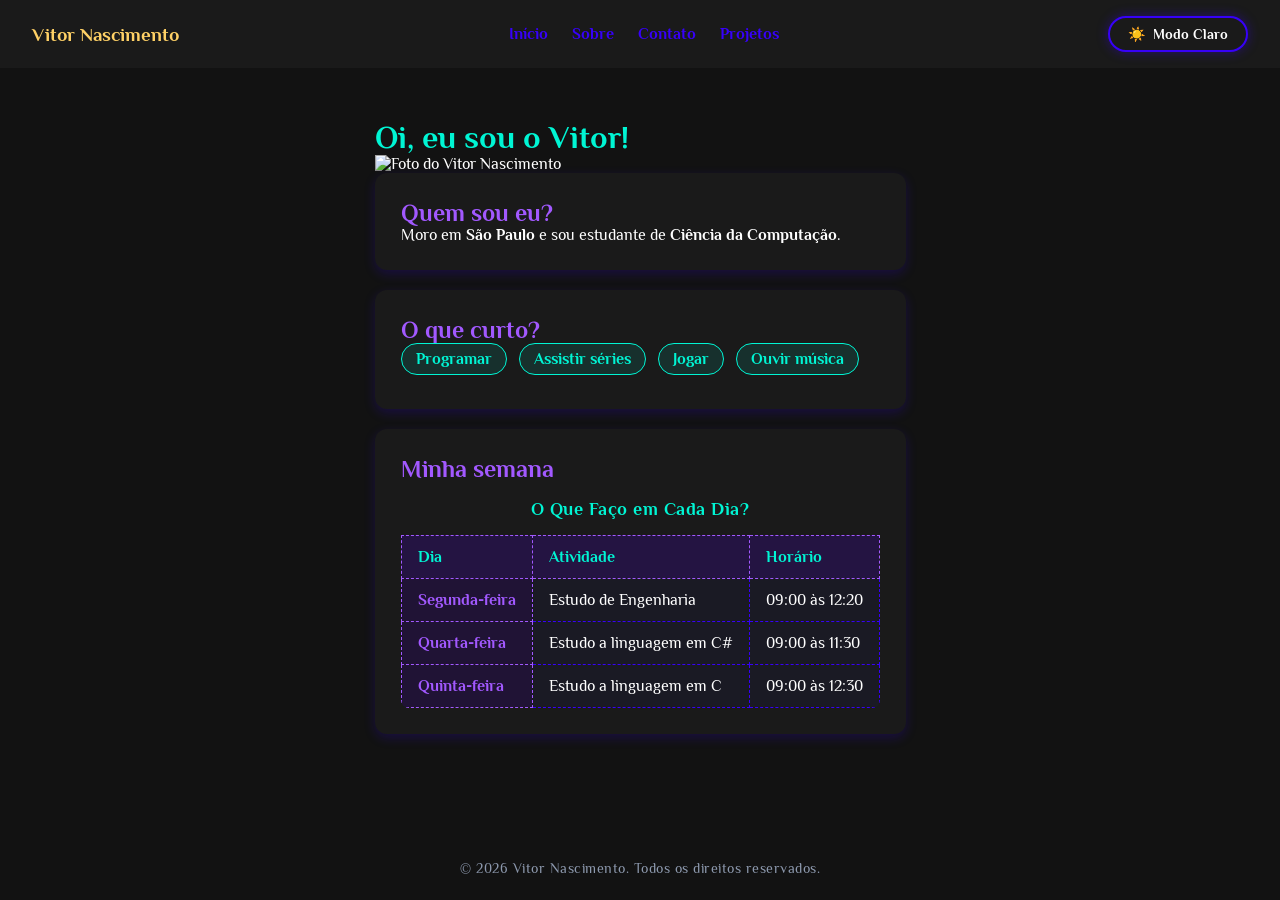
==== sobre.html @ a409567e "primeiraaulacurso" ====
<!DOCTYPE html>
<html lang="pt-BR">
  <head>
    <!-- METADADOS E CODIFICAÇÃO DA PÁGINA -->
    <meta charset="UTF-8">
    <meta name="viewport" content="width=device-width, initial-scale=1.0">
    <title>Sobre mim | Vitor Nascimento</title> 

    <!-- FONTES EXTERNAS (GOOGLE FONTS) -->
    <link rel="preconnect" href="https://fonts.googleapis.com">
    <link rel="preconnect" href="https://fonts.gstatic.com" crossorigin>
    <link href="https://fonts.googleapis.com/css2?family=Philosopher:ital,wght@0,400;0,700;1,400;1,700&display=swap" rel="stylesheet">

    <!-- FOLHA DE ESTILOS CSS -->
    <link rel="stylesheet" href="custompagecss/styles.css">
  </head>
    
  <body>
    <!-- CABEÇALHO: NOME, MENU DE NAVEGAÇÃO E BOTÃO DE TEMA -->
    <header>
      <h3 class="title"><strong>Vitor Nascimento</strong></h3>
      <nav>
        <a href="index.html">Início</a>
        <a href="sobre.html">Sobre</a>
        <a href="contato.html">Contato</a>
        <a href="projetos.html">Projetos</a>
      </nav>
      <button id="tema">Modo Escuro</button>
    </header>
    
    <!-- CONTEÚDO PRINCIPAL: APRESENTAÇÃO, INTERESSES E TABELA DA SEMANA -->
    <main>
      <h1>Oi, eu sou o Vitor!</h1>
      <!-- FOTO DE PERFIL (Caminho corrigido para o padrão web) -->
      <img src="imagens/minha foto.jpg" alt="Foto do Vitor Nascimento" width="80" height="90">
      
      <!-- CARTÃO: QUEM SOU EU -->
      <section class="card">
        <h2>Quem sou eu?</h2>
        <p>Moro em <strong>São Paulo</strong> e sou estudante de <strong>Ciência da Computação</strong>.</p>
      </section>
      
      <!-- CARTÃO: O QUE CURTO (INTERESSES) -->
      <section class="card">
        <h2>O que curto?</h2>
        <ul class="gostos"> 
          <li>Programar</li>
          <li>Assistir séries</li>
          <li>Jogar</li>
          <li>Ouvir música</li>
        </ul>
      </section>
      
      <!-- CARTÃO: TABELA DE ROTINA DA SEMANA -->
      <section class="card">
        <h2>Minha semana</h2>
        <table>
          <caption>O Que Faço em Cada Dia?</caption>
          <thead>
            <tr>
              <th>Dia</th>
              <th>Atividade</th>
              <th>Horário</th>
            </tr>
          </thead>
          <tbody>
            <tr>
              <td class="dia-semana">Segunda-feira</td>
              <td>Estudo de Engenharia</td>
              <td>09:00 às 12:20</td>
            </tr>
            <tr>
              <td class="dia-semana">Quarta-feira</td>
              <td>Estudo a linguagem em C#</td>
              <td>09:00 às 11:30</td>
            </tr>
            <tr>
              <td class="dia-semana">Quinta-feira</td>
              <td>Estudo a linguagem em C</td>
              <td>09:00 às 12:30</td>
            </tr>
          </tbody>
        </table>
      </section>
    </main>
    
    <!-- RODAPÉ DA PÁGINA -->
    <footer>
      <p class="copyright">&copy; 2026 Vitor Nascimento. Todos os direitos reservados.</p>
    </footer>

    <!-- FICHEIRO DE SCRIPT JAVASCRIPT -->
    <script src="js/script.js"></script>
  </body>
</html>
---- custompagecss/styles.css ----
/* =========================================================
   --- RESET GLOBAL E CONFIGURAÇÃO DA RAIZ (HTML/BODY) ---
   ========================================================= */

/* Fundo padrão escuro da página inteira */
html {
    height: 100%;
    margin: 0;
    padding: 0;
    background-color: #121212;
    transition: background-color 0.3s ease;
}

/* Fundo claro da página inteira quando o tema claro está ativo */
html.claro {
    background-color: #f5f1ea;
}

/* Reseta margens, preenchimentos e alinhamento globalmente */
* {
    margin: 0;
    padding: 0;
    box-sizing: border-box;
}

/* Corpo estruturado em Flexbox para manter o rodapé sempre no fundo */
body {
    font-family: 'Philosopher', sans-serif;
    min-height: 100vh;
    margin: 0;
    padding: 0;
    background-color: transparent;
    color: #ffffff;
    display: flex;
    flex-direction: column;
    justify-content: space-between;
    transition: color 0.3s ease;
}

/* Ajuste da cor do texto global no modo claro */
html.claro body {
    color: #2b2d42;
}


/* =========================================================
   --- CABEÇALHO E NAVEGAÇÃO ---
   ========================================================= */

/* Barra superior do site */
header {
    display: flex;
    justify-content: space-between;
    align-items: center;
    padding: 1rem 2rem;
    background-color: #1a1a1a;
    border: none;
    border-top: none;
}

/* Destaque do nome/logo no topo */
header h3,
.logo,
.nome-header {
    color: #ffd166;
    font-weight: bold;
    margin: 0;
    transition: color 0.3s ease;
}

/* Links do menu de navegação */
nav a {
    margin: 0 10px;
    text-decoration: none;
    color: #3701f9;
    font-weight: bold;
    transition: color 0.3s ease;
}

nav a:hover {
    color: #ffffff;
}


/* =========================================================
   --- CONTEÚDO PRINCIPAL E TIPOGRAFIA ---
   ========================================================= */

/* Bloco central de conteúdo das páginas */
main {
    padding: 2rem;
    max-width: 900px;
    margin: 0 auto;
}

/* Título principal (H1) */
h1 {
    color: #00f5d4;
    transition: color 0.3s ease;
}

/* Subtítulos (H2) */
h2 {
    color: #a259ff;
    transition: color 0.3s ease;
}


/* =========================================================
   --- CARTÕES E GRELHA DE PROJETOS ---
   ========================================================= */

/* Grelha de 2 colunas para os projetos */
.projetos {
    display: grid;
    grid-template-columns: repeat(2, 1fr);
    gap: 24px;
}

/* Estilo base dos cartões */
.card {
    background-color: #1a1a1a;
    padding: 26px;
    margin-bottom: 20px;
    border-radius: 12px;
    box-shadow: 0 4px 12px rgba(55, 1, 249, 0.2);
    transition: transform 0.3s ease, box-shadow 0.3s ease;
}

/* Efeito de movimento ao passar o rato no cartão */
.card:hover {
    transform: translateY(-6px);
    box-shadow: 0 12px 28px rgba(55, 1, 249, 0.45);
}


/* =========================================================
   --- LISTAS, BADGES E TABELAS ---
   ========================================================= */

/* Badges de gostos/interesses */
.gostos li {
    background-color: rgba(0, 245, 212, 0.1);
    color: #00f5d4;
    border: 1px solid #00f5d4;
    padding: 6px 14px;
    border-radius: 20px;
    margin-bottom: 8px;
    display: inline-block;
    margin-right: 8px;
    font-weight: bold;
}

/* Estrutura geral de tabelas */
table {
    width: 100%;
    border-collapse: collapse;
    margin-top: 1rem;
    border-radius: 8px;
    overflow: hidden;
}

/* Título/Legenda da tabela */
caption {
    font-size: 1.15rem;
    font-weight: bold;
    color: #00f5d4;
    text-align: center;
    margin-bottom: 16px;
    letter-spacing: 0.5px;
    transition: color 0.3s ease;
}

/* Cabeçalho da tabela */
th {
    background-color: #241442;
    color: #00f5d4;
    padding: 12px 16px;
    text-align: left;
    border: 1px dashed #a259ff;
    font-weight: bold;
}

/* Células da tabela */
td {
    background-color: #1a1a24;
    color: #ffffff;
    padding: 12px 16px;
    border: 1px dashed #3701f9;
}

/* Destaque para dias da semana na tabela */
td.dia-semana {
    color: #a259ff;
    font-weight: bold;
    background-color: #201335;
    border: 1px dashed #a259ff;
}

/* Efeito ao passar o rato nas linhas da tabela */
tr:hover td {
    background-color: #262636;
}


/* =========================================================
   --- FORMULÁRIOS E BOTÃO DE TEMA ---
   ========================================================= */

/* Campos de texto, selects e textareas */
input[type="text"],
input[type="email"],
input[type="tel"],
select,
textarea {
    color: #ffffff;
    background-color: #1a1a1a;
    border: 1px solid #3701f9;
    padding: 8px;
    border-radius: 6px;
    width: 100%;
    max-width: 400px;
    box-sizing: border-box;
}

textarea {
    height: 100px;
}

/* Botão de envio de formulário */
button[type="submit"] {
    background-color: #3701f9;
    color: #ffffff;
    border: none;
    padding: 10px 20px;
    border-radius: 6px;
    cursor: pointer;
    font-weight: bold;
    transition: background-color 0.3s ease;
}

button[type="submit"]:hover {
    background-color: #2a00c4;
}

/* Botão de alternância de modo escuro/claro */
#tema {
    display: inline-flex;
    align-items: center;
    justify-content: center;
    gap: 8px;
    padding: 8px 18px;
    font-family: inherit;
    font-size: 14px;
    font-weight: bold;
    border-radius: 25px;
    cursor: pointer;
    transition: all 0.3s ease;
    background-color: #1a1a1a;
    color: #ffffff;
    border: 2px solid #3701f9;
    box-shadow: 0 0 12px rgba(55, 1, 249, 0.4);
}

#tema:hover {
    transform: translateY(-2px);
    background-color: #3701f9;
    color: #ffffff;
    box-shadow: 0 0 18px rgba(55, 1, 249, 0.8);
}


/* =========================================================
   --- RODAPÉ (FOOTER) ---
   ========================================================= */

footer {
    text-align: center;
    padding: 1.5rem;
    margin-top: 2rem;
}

footer p,
.copyright {
    color: #8d99ae;
    font-size: 0.9rem;
    letter-spacing: 0.5px;
    transition: color 0.3s ease;
}


/* =========================================================
   --- MODO CLARO (.claro) - VERSO HARMONIZADO ---
   ========================================================= */

.claro {
    background-color: #f5f1ea;
    color: #2b2d42;
}

.claro html {
    background-color: #f5f1ea;
}

.claro header {
    background-color: #e6ded0;
    color: #2b2d42;
}

/* Nome no cabeçalho (Modo Claro) */
.claro header h3,
.claro .logo,
.claro .nome-header {
    color: #b5651d;
}

.claro nav a {
    color: #3701f9;
}

.claro nav a:hover {
    color: #e63946;
}

/* Título principal (Modo Claro) */
.claro h1 {
    color: #005f73;
}

/* Subtítulos (Modo Claro) */
.claro h2 {
    color: #560bad;
}

/* Cartões (Modo Claro) */
.claro .card {
    background-color: #ffffff;
    box-shadow: 0 4px 12px rgba(55, 1, 249, 0.12);
}

.claro .card:hover {
    transform: translateY(-6px);
    box-shadow: 0 12px 28px rgba(55, 1, 249, 0.25);
}

.claro .gostos li {
    background-color: #3701f9;
    color: #ffffff;
    border: none;
}

/* Tabela e legendas (Modo Claro) */
.claro caption {
    color: #005f73;
}

.claro th {
    background-color: #e2d9f3;
    color: #560bad;
    border: 1px dashed #3701f9;
}

.claro td {
    background-color: #ffffff;
    color: #2b2d42;
    border: 1px dashed #3701f9;
}

.claro td.dia-semana {
    background-color: #f0ecf8;
    color: #560bad;
    border: 1px dashed #3701f9;
}

.claro tr:hover td {
    background-color: #f0ecf8;
}

/* Formulários e botões (Modo Claro) */
.claro input[type="text"],
.claro input[type="email"],
.claro input[type="tel"],
.claro select,
.claro textarea {
    background-color: #ffffff;
    color: #2b2d42;
    border: 1px solid #3701f9;
}

.claro button[type="submit"] {
    background-color: #3701f9;
    color: #ffffff;
}

.claro button[type="submit"]:hover {
    background-color: #2a00c4;
}

/* Botão de alternância de tema (Modo Claro) */
.claro #tema {
    background-color: #ffffff;
    color: #3701f9;
    border: 2px solid #3701f9;
    box-shadow: 0 2px 8px rgba(55, 1, 249, 0.2);
}

.claro #tema:hover {
    transform: translateY(-2px);
    background-color: #3701f9;
    color: #ffffff;
    box-shadow: 0 4px 12px rgba(55, 1, 249, 0.4);
}

/* Rodapé (Modo Claro) */
.claro footer p,
.claro .copyright {
    color: #5c677d;
}

#resposta {
    font-weight: bold;
    margin-top: 10px;
}

.erro {
    color: #ff0000;
}

/* =========================================================
   --- RESPONSIVIDADE (MOBILE) ---
   ========================================================= */

@media (max-width: 600px) {
    header {
        display: flex;
        flex-wrap: wrap;
        justify-content: space-between;
        align-items: center;
        padding: 1rem;
        gap: 12px;
    }

    /* 1. Nome no canto superior esquerdo */
    header h3,
    .logo,
    .nome-header {
        order: 1;
        margin: 0;
    }

    /* 2. Botão de tema no canto superior direito */
    #tema {
        order: 2;
        margin: 0;
    }

    /* 3. Navegação empurrada para a linha de baixo, centrada */
    nav {
        order: 3;
        width: 100%;
        text-align: center;
        margin-top: 8px;
    }

    nav a {
        display: inline-block;
        margin: 4px 8px;
    }

    /* Grelha de projetos passa a ter apenas 1 coluna no telemóvel */
    .projetos {
        grid-template-columns: 1fr;
    }
}
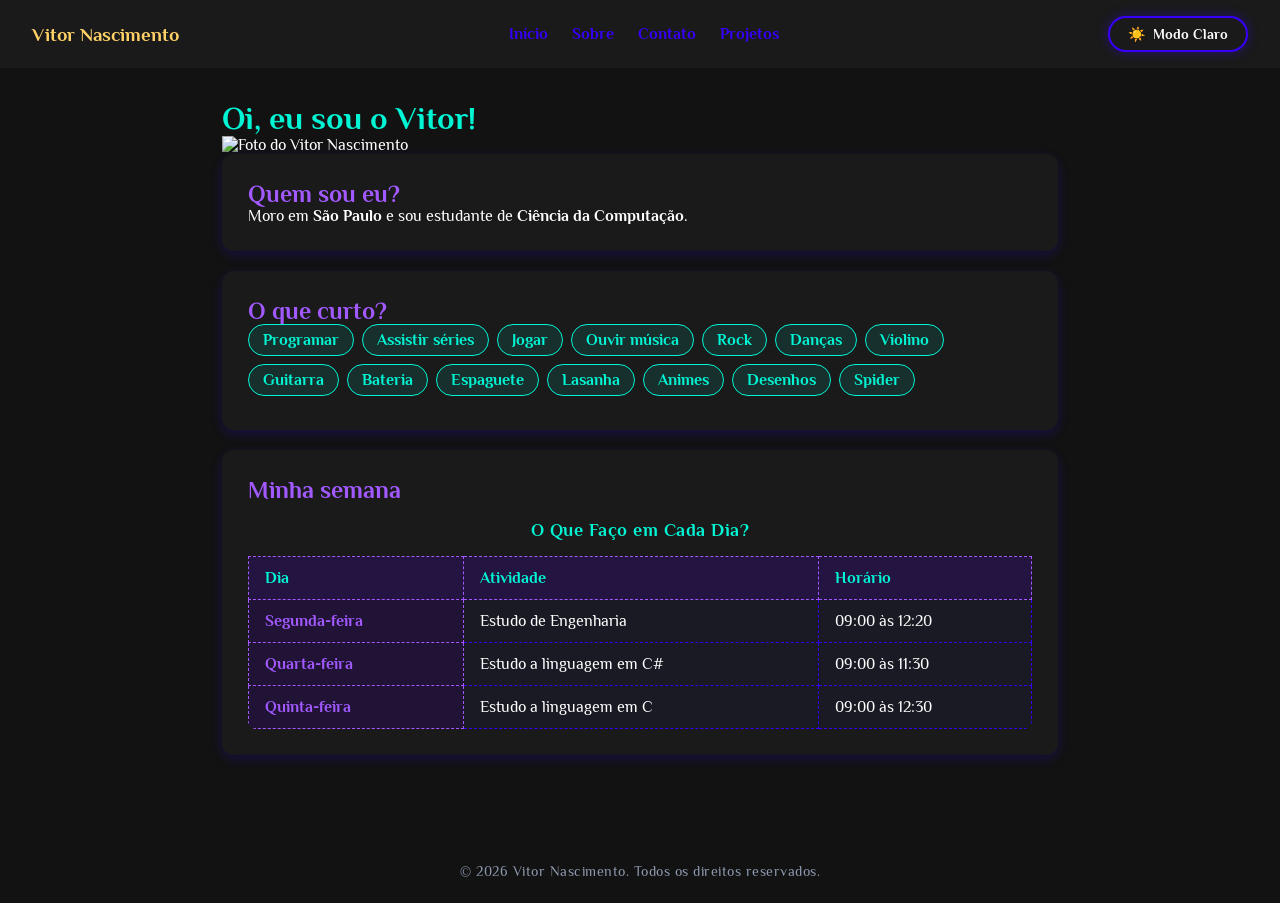
==== commit d65b7963: "atualização do portifolio" ====
--- a/sobre.html
+++ b/sobre.html
@@ -43,12 +43,7 @@
       <!-- CARTÃO: O QUE CURTO (INTERESSES) -->
       <section class="card">
         <h2>O que curto?</h2>
-        <ul class="gostos"> 
-          <li>Programar</li>
-          <li>Assistir séries</li>
-          <li>Jogar</li>
-          <li>Ouvir música</li>
-        </ul>
+        <ul class="gostos" id="gostos"></ul>
       </section>
       
       <!-- CARTÃO: TABELA DE ROTINA DA SEMANA -->
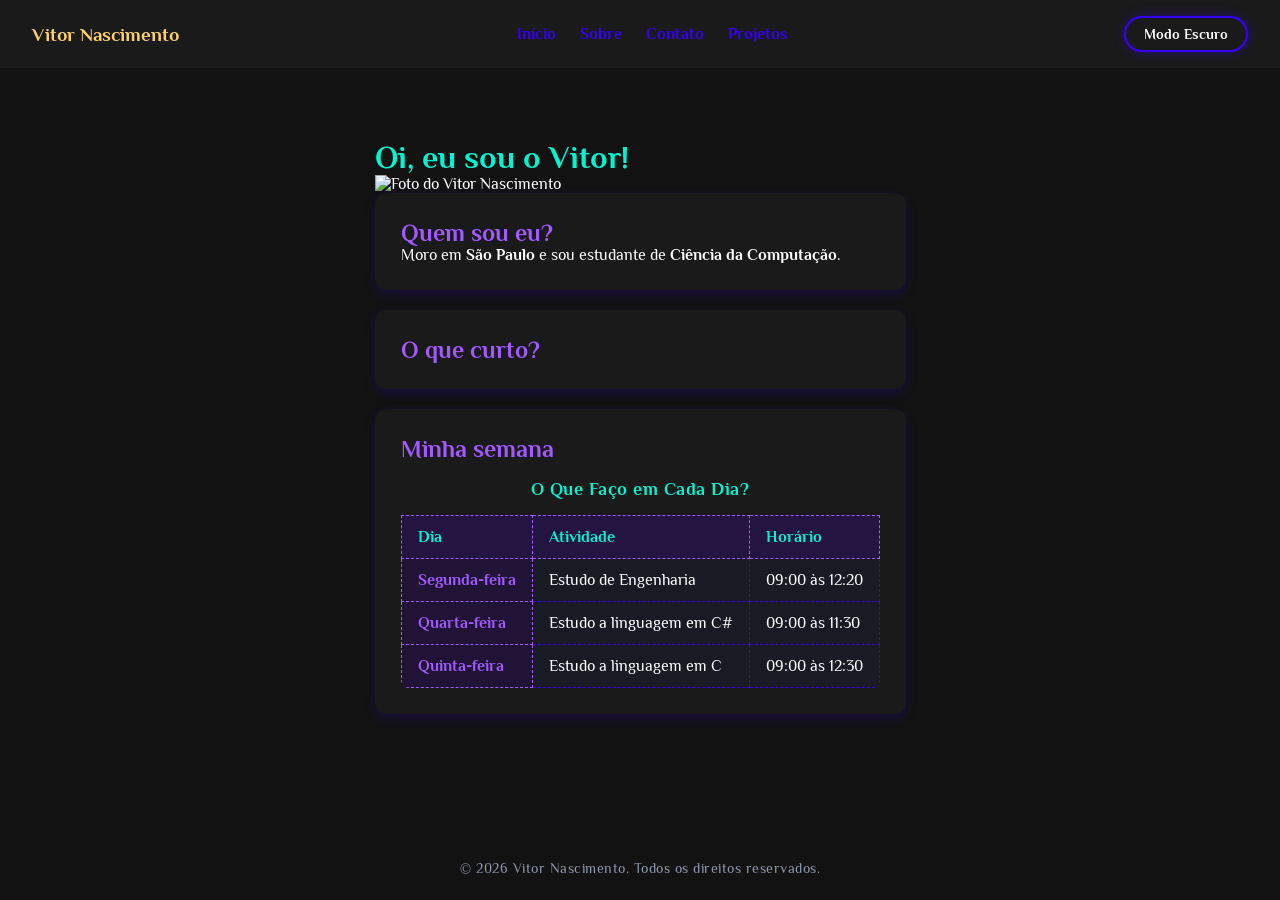
==== commit edc0e753: "atualização do portifolio" ====
--- a/sobre.html
+++ b/sobre.html
@@ -43,6 +43,7 @@
       <!-- CARTÃO: O QUE CURTO (INTERESSES) -->
       <section class="card">
         <h2>O que curto?</h2>
+        <!-- O ID "gostos" serve de ponto de ligação (âncora) para o JavaScript preencher a lista automaticamente -->
         <ul class="gostos" id="gostos"></ul>
       </section>
       
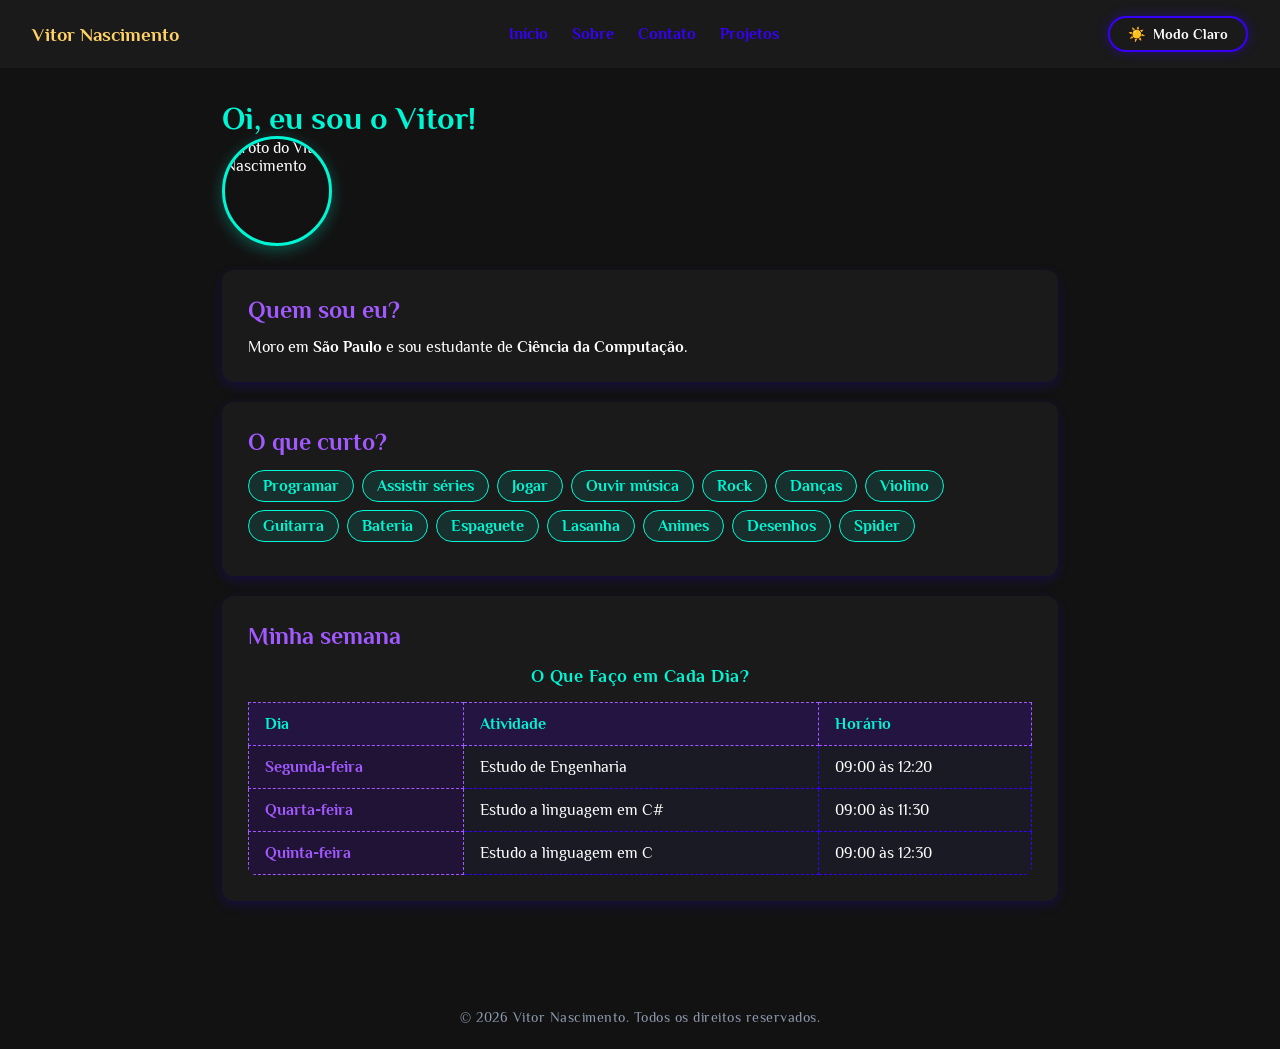
==== commit 6dc1583c: "atualização do portifólio" ====
--- a/sobre.html
+++ b/sobre.html
@@ -32,7 +32,7 @@
     <main>
       <h1>Oi, eu sou o Vitor!</h1>
       <!-- FOTO DE PERFIL (Caminho corrigido para o padrão web) -->
-      <img src="imagens/minha foto.jpg" alt="Foto do Vitor Nascimento" width="80" height="90">
+      <img src="imagens/minha foto.jpg" alt="Foto do Vitor Nascimento" class="foto-perfil">
       
       <!-- CARTÃO: QUEM SOU EU -->
       <section class="card">
--- a/custompagecss/styles.css
+++ b/custompagecss/styles.css
@@ -99,9 +99,11 @@
     transition: color 0.3s ease;
 }
 
+
 /* Subtítulos (H2) */
 h2 {
     color: #a259ff;
+    margin-bottom: 15px; /* Cria um espaço perfeito para o texto ou lista abaixo não colarem */
     transition: color 0.3s ease;
 }
 
@@ -471,4 +473,18 @@
     .projetos {
         grid-template-columns: 1fr;
     }
+}
+
+/* =========================================================
+   --- FOTO DE PERFIL ---
+   ========================================================= */
+.foto-perfil {
+    width: 110px;
+    height: 110px;
+    object-fit: cover;
+    border-radius: 50%; /* Deixa a foto perfeitamente redonda (estilo avatar) */
+    border: 3px solid #00f5d4; /* Borda com a cor de destaque do teu tema */
+    margin-bottom: 24px; /* Pula um espaço excelente antes do primeiro cartão */
+    box-shadow: 0 4px 15px rgba(0, 245, 212, 0.3);
+    display: block;
 }
